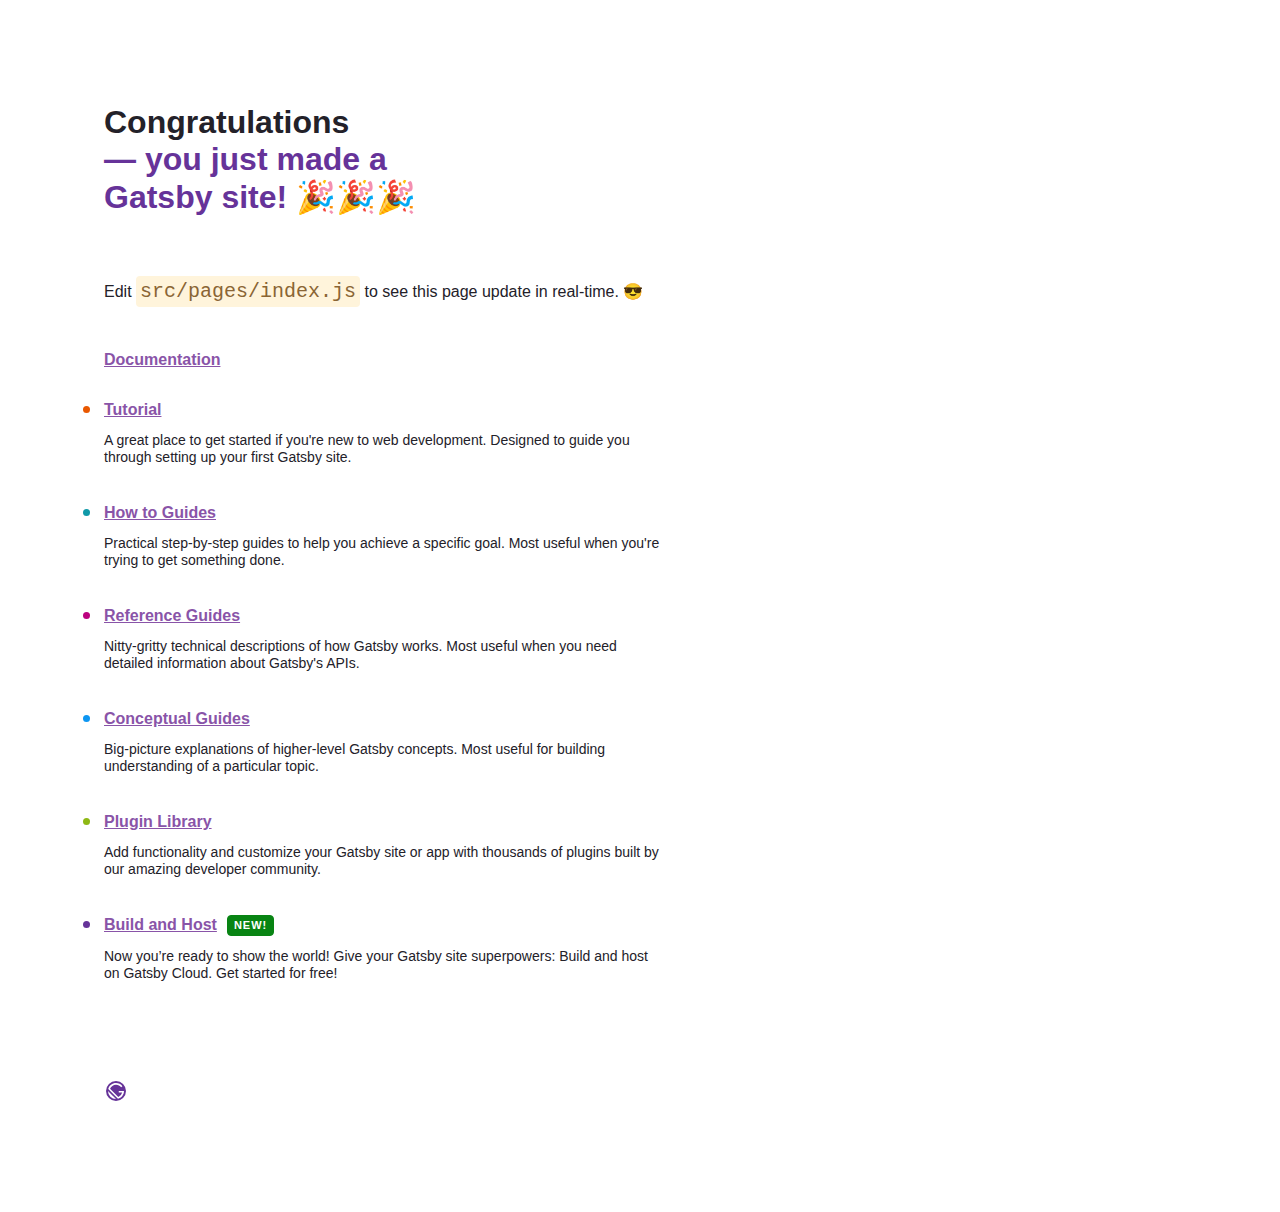
==== index.html @ 8d3f22c3 "Updates" ====
<!DOCTYPE html><html><head><meta charSet="utf-8"/><meta http-equiv="x-ua-compatible" content="ie=edge"/><meta name="viewport" content="width=device-width, initial-scale=1, shrink-to-fit=no"/><meta name="generator" content="Gatsby 4.9.3"/><link as="script" rel="preload" href="/webpack-runtime-1eed45b65fffa1e64640.js"/><link as="script" rel="preload" href="/framework-7eca8ff71fce01f8f701.js"/><link as="script" rel="preload" href="/app-fc68737819771c75db82.js"/><link as="script" rel="preload" href="/component---src-pages-index-js-da474a74a6dff9e1861c.js"/><link as="fetch" rel="preload" href="/page-data/index/page-data.json" crossorigin="anonymous"/><link as="fetch" rel="preload" href="/page-data/app-data.json" crossorigin="anonymous"/></head><body><div id="___gatsby"><div style="outline:none" tabindex="-1" id="gatsby-focus-wrapper"><main style="color:#232129;padding:96px;font-family:-apple-system, Roboto, sans-serif, serif"><title>Home Page</title><h1 style="margin-top:0;margin-bottom:64px;max-width:320px">Congratulations<br/><span style="color:#663399">— you just made a Gatsby site! </span><span role="img" aria-label="Party popper emojis">🎉🎉🎉</span></h1><p style="margin-bottom:48px">Edit <code style="color:#8A6534;padding:4px;background-color:#FFF4DB;font-size:1.25rem;border-radius:4px">src/pages/index.js</code> to see this page update in real-time.<!-- --> <span role="img" aria-label="Sunglasses smiley emoji">😎</span></p><ul style="margin-bottom:96px;padding-left:0"><li style="color:#8954A8;font-weight:bold;font-size:16px;vertical-align:5%;list-style-type:none;margin-bottom:24px"><a style="color:#8954A8;font-weight:bold;font-size:16px;vertical-align:5%" href="https://www.gatsbyjs.com/docs/?utm_source=starter&amp;utm_medium=start-page&amp;utm_campaign=minimal-starter">Documentation</a></li><li style="font-weight:300;font-size:24px;max-width:560px;margin-bottom:30px;color:#E95800"><span><a style="color:#8954A8;font-weight:bold;font-size:16px;vertical-align:5%" href="https://www.gatsbyjs.com/docs/tutorial/?utm_source=starter&amp;utm_medium=start-page&amp;utm_campaign=minimal-starter">Tutorial</a><p style="color:#232129;font-size:14px;margin-top:10px;margin-bottom:0;line-height:1.25">A great place to get started if you&#x27;re new to web development. Designed to guide you through setting up your first Gatsby site.</p></span></li><li style="font-weight:300;font-size:24px;max-width:560px;margin-bottom:30px;color:#1099A8"><span><a style="color:#8954A8;font-weight:bold;font-size:16px;vertical-align:5%" href="https://www.gatsbyjs.com/docs/how-to/?utm_source=starter&amp;utm_medium=start-page&amp;utm_campaign=minimal-starter">How to Guides</a><p style="color:#232129;font-size:14px;margin-top:10px;margin-bottom:0;line-height:1.25">Practical step-by-step guides to help you achieve a specific goal. Most useful when you&#x27;re trying to get something done.</p></span></li><li style="font-weight:300;font-size:24px;max-width:560px;margin-bottom:30px;color:#BC027F"><span><a style="color:#8954A8;font-weight:bold;font-size:16px;vertical-align:5%" href="https://www.gatsbyjs.com/docs/reference/?utm_source=starter&amp;utm_medium=start-page&amp;utm_campaign=minimal-starter">Reference Guides</a><p style="color:#232129;font-size:14px;margin-top:10px;margin-bottom:0;line-height:1.25">Nitty-gritty technical descriptions of how Gatsby works. Most useful when you need detailed information about Gatsby&#x27;s APIs.</p></span></li><li style="font-weight:300;font-size:24px;max-width:560px;margin-bottom:30px;color:#0D96F2"><span><a style="color:#8954A8;font-weight:bold;font-size:16px;vertical-align:5%" href="https://www.gatsbyjs.com/docs/conceptual/?utm_source=starter&amp;utm_medium=start-page&amp;utm_campaign=minimal-starter">Conceptual Guides</a><p style="color:#232129;font-size:14px;margin-top:10px;margin-bottom:0;line-height:1.25">Big-picture explanations of higher-level Gatsby concepts. Most useful for building understanding of a particular topic.</p></span></li><li style="font-weight:300;font-size:24px;max-width:560px;margin-bottom:30px;color:#8EB814"><span><a style="color:#8954A8;font-weight:bold;font-size:16px;vertical-align:5%" href="https://www.gatsbyjs.com/plugins?utm_source=starter&amp;utm_medium=start-page&amp;utm_campaign=minimal-starter">Plugin Library</a><p style="color:#232129;font-size:14px;margin-top:10px;margin-bottom:0;line-height:1.25">Add functionality and customize your Gatsby site or app with thousands of plugins built by our amazing developer community.</p></span></li><li style="font-weight:300;font-size:24px;max-width:560px;margin-bottom:30px;color:#663399"><span><a style="color:#8954A8;font-weight:bold;font-size:16px;vertical-align:5%" href="https://www.gatsbyjs.com/cloud?utm_source=starter&amp;utm_medium=start-page&amp;utm_campaign=minimal-starter">Build and Host</a><span style="color:#fff;background-color:#088413;border:1px solid #088413;font-size:11px;font-weight:bold;letter-spacing:1px;border-radius:4px;padding:4px 6px;display:inline-block;position:relative;top:-2px;margin-left:10px;line-height:1" aria-label="New Badge">NEW!</span><p style="color:#232129;font-size:14px;margin-top:10px;margin-bottom:0;line-height:1.25">Now you’re ready to show the world! Give your Gatsby site superpowers: Build and host on Gatsby Cloud. Get started for free!</p></span></li></ul><img alt="Gatsby G Logo" src="data:image/svg+xml,%3Csvg width=&#x27;24&#x27; height=&#x27;24&#x27; fill=&#x27;none&#x27; xmlns=&#x27;http://www.w3.org/2000/svg&#x27;%3E%3Cpath d=&#x27;M12 2a10 10 0 110 20 10 10 0 010-20zm0 2c-3.73 0-6.86 2.55-7.75 6L14 19.75c3.45-.89 6-4.02 6-7.75h-5.25v1.5h3.45a6.37 6.37 0 01-3.89 4.44L6.06 9.69C7 7.31 9.3 5.63 12 5.63c2.13 0 4 1.04 5.18 2.65l1.23-1.06A7.959 7.959 0 0012 4zm-8 8a8 8 0 008 8c.04 0 .09 0-8-8z&#x27; fill=&#x27;%23639&#x27;/%3E%3C/svg%3E"/></main></div><div id="gatsby-announcer" style="position:absolute;top:0;width:1px;height:1px;padding:0;overflow:hidden;clip:rect(0, 0, 0, 0);white-space:nowrap;border:0" aria-live="assertive" aria-atomic="true"></div></div><script id="gatsby-script-loader">/*<![CDATA[*/window.pagePath="/";window.___webpackCompilationHash="edd0f408afcd5759e575";/*]]>*/</script><script id="gatsby-chunk-mapping">/*<![CDATA[*/window.___chunkMapping={"polyfill":["/polyfill-3806751150bd534a69c5.js"],"app":["/app-fc68737819771c75db82.js"],"component---src-pages-404-js":["/component---src-pages-404-js-e6f33b6b6a7e3839ff81.js"],"component---src-pages-index-js":["/component---src-pages-index-js-da474a74a6dff9e1861c.js"]};/*]]>*/</script><script src="/polyfill-3806751150bd534a69c5.js" nomodule=""></script><script src="/component---src-pages-index-js-da474a74a6dff9e1861c.js" async=""></script><script src="/app-fc68737819771c75db82.js" async=""></script><script src="/framework-7eca8ff71fce01f8f701.js" async=""></script><script src="/webpack-runtime-1eed45b65fffa1e64640.js" async=""></script></body></html>
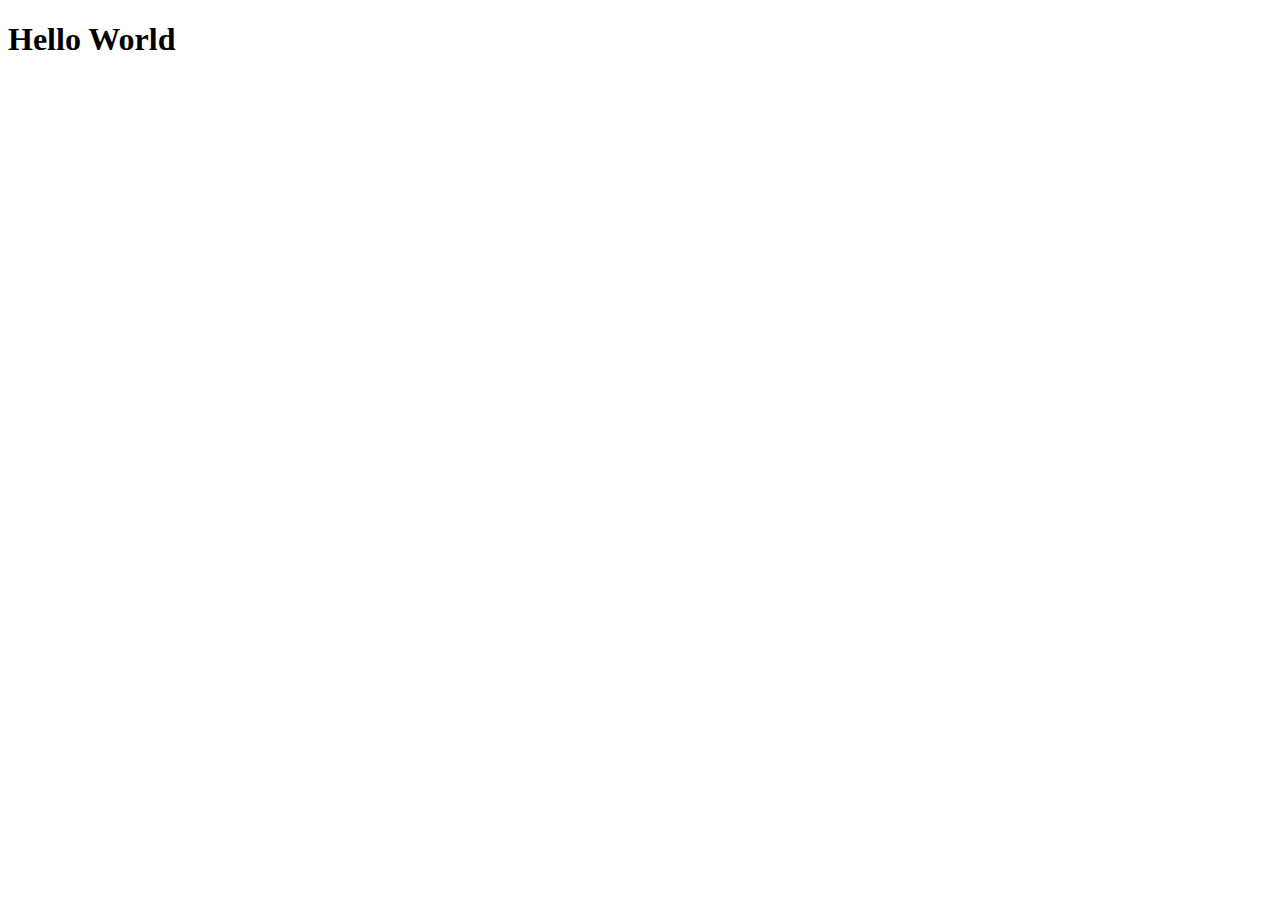
==== commit 80305b91: "Updates" ====
--- a/index.html
+++ b/index.html
@@ -1 +1 @@
-<!DOCTYPE html><html><head><meta charSet="utf-8"/><meta http-equiv="x-ua-compatible" content="ie=edge"/><meta name="viewport" content="width=device-width, initial-scale=1, shrink-to-fit=no"/><meta name="generator" content="Gatsby 4.9.3"/><link as="script" rel="preload" href="/webpack-runtime-1eed45b65fffa1e64640.js"/><link as="script" rel="preload" href="/framework-7eca8ff71fce01f8f701.js"/><link as="script" rel="preload" href="/app-fc68737819771c75db82.js"/><link as="script" rel="preload" href="/component---src-pages-index-js-da474a74a6dff9e1861c.js"/><link as="fetch" rel="preload" href="/page-data/index/page-data.json" crossorigin="anonymous"/><link as="fetch" rel="preload" href="/page-data/app-data.json" crossorigin="anonymous"/></head><body><div id="___gatsby"><div style="outline:none" tabindex="-1" id="gatsby-focus-wrapper"><main style="color:#232129;padding:96px;font-family:-apple-system, Roboto, sans-serif, serif"><title>Home Page</title><h1 style="margin-top:0;margin-bottom:64px;max-width:320px">Congratulations<br/><span style="color:#663399">— you just made a Gatsby site! </span><span role="img" aria-label="Party popper emojis">🎉🎉🎉</span></h1><p style="margin-bottom:48px">Edit <code style="color:#8A6534;padding:4px;background-color:#FFF4DB;font-size:1.25rem;border-radius:4px">src/pages/index.js</code> to see this page update in real-time.<!-- --> <span role="img" aria-label="Sunglasses smiley emoji">😎</span></p><ul style="margin-bottom:96px;padding-left:0"><li style="color:#8954A8;font-weight:bold;font-size:16px;vertical-align:5%;list-style-type:none;margin-bottom:24px"><a style="color:#8954A8;font-weight:bold;font-size:16px;vertical-align:5%" href="https://www.gatsbyjs.com/docs/?utm_source=starter&amp;utm_medium=start-page&amp;utm_campaign=minimal-starter">Documentation</a></li><li style="font-weight:300;font-size:24px;max-width:560px;margin-bottom:30px;color:#E95800"><span><a style="color:#8954A8;font-weight:bold;font-size:16px;vertical-align:5%" href="https://www.gatsbyjs.com/docs/tutorial/?utm_source=starter&amp;utm_medium=start-page&amp;utm_campaign=minimal-starter">Tutorial</a><p style="color:#232129;font-size:14px;margin-top:10px;margin-bottom:0;line-height:1.25">A great place to get started if you&#x27;re new to web development. Designed to guide you through setting up your first Gatsby site.</p></span></li><li style="font-weight:300;font-size:24px;max-width:560px;margin-bottom:30px;color:#1099A8"><span><a style="color:#8954A8;font-weight:bold;font-size:16px;vertical-align:5%" href="https://www.gatsbyjs.com/docs/how-to/?utm_source=starter&amp;utm_medium=start-page&amp;utm_campaign=minimal-starter">How to Guides</a><p style="color:#232129;font-size:14px;margin-top:10px;margin-bottom:0;line-height:1.25">Practical step-by-step guides to help you achieve a specific goal. Most useful when you&#x27;re trying to get something done.</p></span></li><li style="font-weight:300;font-size:24px;max-width:560px;margin-bottom:30px;color:#BC027F"><span><a style="color:#8954A8;font-weight:bold;font-size:16px;vertical-align:5%" href="https://www.gatsbyjs.com/docs/reference/?utm_source=starter&amp;utm_medium=start-page&amp;utm_campaign=minimal-starter">Reference Guides</a><p style="color:#232129;font-size:14px;margin-top:10px;margin-bottom:0;line-height:1.25">Nitty-gritty technical descriptions of how Gatsby works. Most useful when you need detailed information about Gatsby&#x27;s APIs.</p></span></li><li style="font-weight:300;font-size:24px;max-width:560px;margin-bottom:30px;color:#0D96F2"><span><a style="color:#8954A8;font-weight:bold;font-size:16px;vertical-align:5%" href="https://www.gatsbyjs.com/docs/conceptual/?utm_source=starter&amp;utm_medium=start-page&amp;utm_campaign=minimal-starter">Conceptual Guides</a><p style="color:#232129;font-size:14px;margin-top:10px;margin-bottom:0;line-height:1.25">Big-picture explanations of higher-level Gatsby concepts. Most useful for building understanding of a particular topic.</p></span></li><li style="font-weight:300;font-size:24px;max-width:560px;margin-bottom:30px;color:#8EB814"><span><a style="color:#8954A8;font-weight:bold;font-size:16px;vertical-align:5%" href="https://www.gatsbyjs.com/plugins?utm_source=starter&amp;utm_medium=start-page&amp;utm_campaign=minimal-starter">Plugin Library</a><p style="color:#232129;font-size:14px;margin-top:10px;margin-bottom:0;line-height:1.25">Add functionality and customize your Gatsby site or app with thousands of plugins built by our amazing developer community.</p></span></li><li style="font-weight:300;font-size:24px;max-width:560px;margin-bottom:30px;color:#663399"><span><a style="color:#8954A8;font-weight:bold;font-size:16px;vertical-align:5%" href="https://www.gatsbyjs.com/cloud?utm_source=starter&amp;utm_medium=start-page&amp;utm_campaign=minimal-starter">Build and Host</a><span style="color:#fff;background-color:#088413;border:1px solid #088413;font-size:11px;font-weight:bold;letter-spacing:1px;border-radius:4px;padding:4px 6px;display:inline-block;position:relative;top:-2px;margin-left:10px;line-height:1" aria-label="New Badge">NEW!</span><p style="color:#232129;font-size:14px;margin-top:10px;margin-bottom:0;line-height:1.25">Now you’re ready to show the world! Give your Gatsby site superpowers: Build and host on Gatsby Cloud. Get started for free!</p></span></li></ul><img alt="Gatsby G Logo" src="data:image/svg+xml,%3Csvg width=&#x27;24&#x27; height=&#x27;24&#x27; fill=&#x27;none&#x27; xmlns=&#x27;http://www.w3.org/2000/svg&#x27;%3E%3Cpath d=&#x27;M12 2a10 10 0 110 20 10 10 0 010-20zm0 2c-3.73 0-6.86 2.55-7.75 6L14 19.75c3.45-.89 6-4.02 6-7.75h-5.25v1.5h3.45a6.37 6.37 0 01-3.89 4.44L6.06 9.69C7 7.31 9.3 5.63 12 5.63c2.13 0 4 1.04 5.18 2.65l1.23-1.06A7.959 7.959 0 0012 4zm-8 8a8 8 0 008 8c.04 0 .09 0-8-8z&#x27; fill=&#x27;%23639&#x27;/%3E%3C/svg%3E"/></main></div><div id="gatsby-announcer" style="position:absolute;top:0;width:1px;height:1px;padding:0;overflow:hidden;clip:rect(0, 0, 0, 0);white-space:nowrap;border:0" aria-live="assertive" aria-atomic="true"></div></div><script id="gatsby-script-loader">/*<![CDATA[*/window.pagePath="/";window.___webpackCompilationHash="edd0f408afcd5759e575";/*]]>*/</script><script id="gatsby-chunk-mapping">/*<![CDATA[*/window.___chunkMapping={"polyfill":["/polyfill-3806751150bd534a69c5.js"],"app":["/app-fc68737819771c75db82.js"],"component---src-pages-404-js":["/component---src-pages-404-js-e6f33b6b6a7e3839ff81.js"],"component---src-pages-index-js":["/component---src-pages-index-js-da474a74a6dff9e1861c.js"]};/*]]>*/</script><script src="/polyfill-3806751150bd534a69c5.js" nomodule=""></script><script src="/component---src-pages-index-js-da474a74a6dff9e1861c.js" async=""></script><script src="/app-fc68737819771c75db82.js" async=""></script><script src="/framework-7eca8ff71fce01f8f701.js" async=""></script><script src="/webpack-runtime-1eed45b65fffa1e64640.js" async=""></script></body></html>+<!DOCTYPE html><html><head><meta charSet="utf-8"/><meta http-equiv="x-ua-compatible" content="ie=edge"/><meta name="viewport" content="width=device-width, initial-scale=1, shrink-to-fit=no"/><meta name="generator" content="Gatsby 4.9.3"/><link as="script" rel="preload" href="/webpack-runtime-d344e4d6f3b014ec2d24.js"/><link as="script" rel="preload" href="/framework-7eca8ff71fce01f8f701.js"/><link as="script" rel="preload" href="/app-11400058e12e785331b3.js"/><link as="script" rel="preload" href="/component---src-pages-index-js-91611c9c844c07a54d6a.js"/><link as="fetch" rel="preload" href="/page-data/index/page-data.json" crossorigin="anonymous"/><link as="fetch" rel="preload" href="/page-data/app-data.json" crossorigin="anonymous"/></head><body><div id="___gatsby"><div style="outline:none" tabindex="-1" id="gatsby-focus-wrapper"><h1>Hello World</h1></div><div id="gatsby-announcer" style="position:absolute;top:0;width:1px;height:1px;padding:0;overflow:hidden;clip:rect(0, 0, 0, 0);white-space:nowrap;border:0" aria-live="assertive" aria-atomic="true"></div></div><script id="gatsby-script-loader">/*<![CDATA[*/window.pagePath="/";window.___webpackCompilationHash="3d6cc2a4e36391bd20de";/*]]>*/</script><script id="gatsby-chunk-mapping">/*<![CDATA[*/window.___chunkMapping={"polyfill":["/polyfill-3806751150bd534a69c5.js"],"app":["/app-11400058e12e785331b3.js"],"component---src-pages-404-js":["/component---src-pages-404-js-cf820ae0138e128e3375.js"],"component---src-pages-index-js":["/component---src-pages-index-js-91611c9c844c07a54d6a.js"]};/*]]>*/</script><script src="/polyfill-3806751150bd534a69c5.js" nomodule=""></script><script src="/component---src-pages-index-js-91611c9c844c07a54d6a.js" async=""></script><script src="/app-11400058e12e785331b3.js" async=""></script><script src="/framework-7eca8ff71fce01f8f701.js" async=""></script><script src="/webpack-runtime-d344e4d6f3b014ec2d24.js" async=""></script></body></html>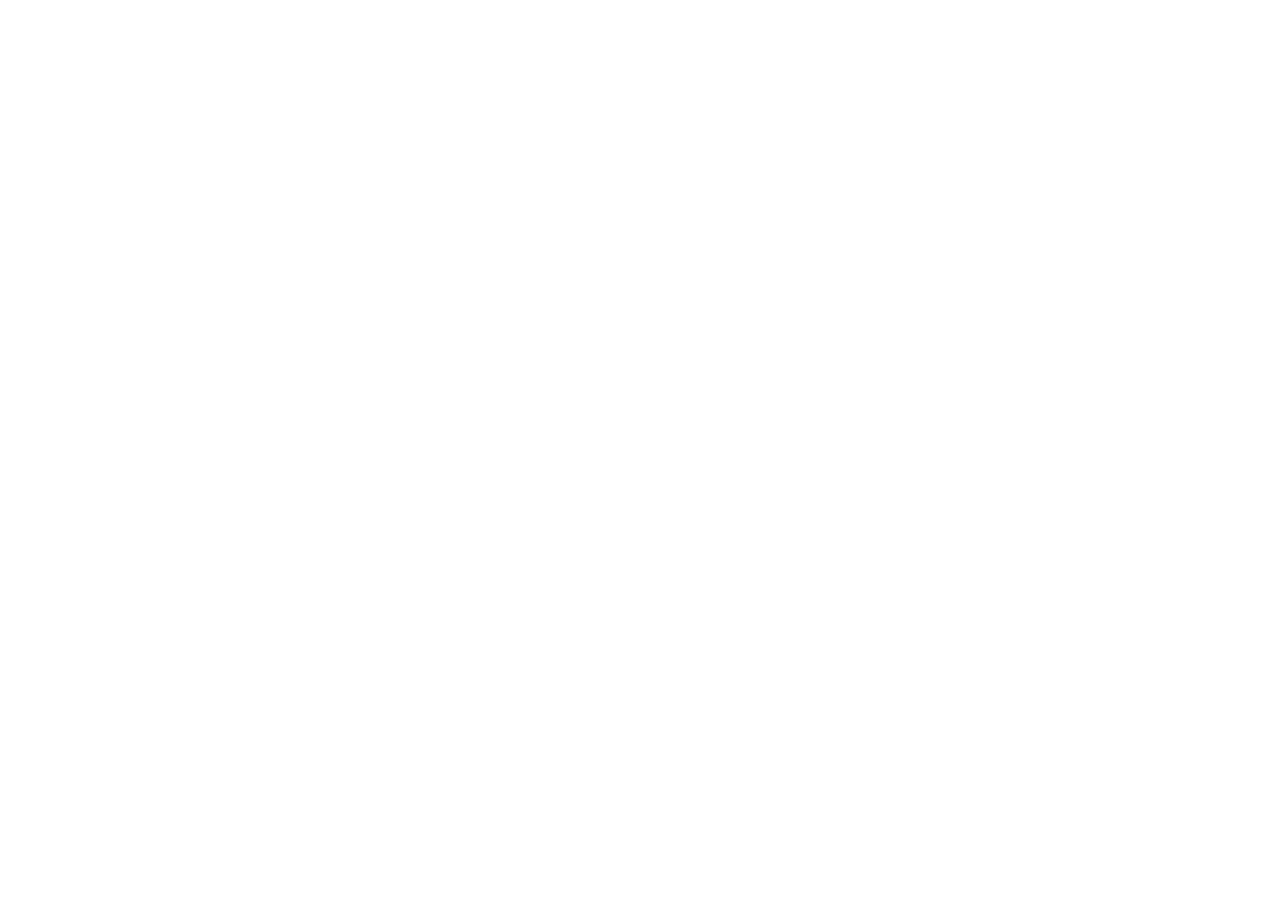
==== commit 5dca7535: "Updates" ====
--- a/index.html
+++ b/index.html
@@ -1 +1,19 @@
-<!DOCTYPE html><html><head><meta charSet="utf-8"/><meta http-equiv="x-ua-compatible" content="ie=edge"/><meta name="viewport" content="width=device-width, initial-scale=1, shrink-to-fit=no"/><meta name="generator" content="Gatsby 4.9.3"/><link as="script" rel="preload" href="/webpack-runtime-d344e4d6f3b014ec2d24.js"/><link as="script" rel="preload" href="/framework-7eca8ff71fce01f8f701.js"/><link as="script" rel="preload" href="/app-11400058e12e785331b3.js"/><link as="script" rel="preload" href="/component---src-pages-index-js-91611c9c844c07a54d6a.js"/><link as="fetch" rel="preload" href="/page-data/index/page-data.json" crossorigin="anonymous"/><link as="fetch" rel="preload" href="/page-data/app-data.json" crossorigin="anonymous"/></head><body><div id="___gatsby"><div style="outline:none" tabindex="-1" id="gatsby-focus-wrapper"><h1>Hello World</h1></div><div id="gatsby-announcer" style="position:absolute;top:0;width:1px;height:1px;padding:0;overflow:hidden;clip:rect(0, 0, 0, 0);white-space:nowrap;border:0" aria-live="assertive" aria-atomic="true"></div></div><script id="gatsby-script-loader">/*<![CDATA[*/window.pagePath="/";window.___webpackCompilationHash="3d6cc2a4e36391bd20de";/*]]>*/</script><script id="gatsby-chunk-mapping">/*<![CDATA[*/window.___chunkMapping={"polyfill":["/polyfill-3806751150bd534a69c5.js"],"app":["/app-11400058e12e785331b3.js"],"component---src-pages-404-js":["/component---src-pages-404-js-cf820ae0138e128e3375.js"],"component---src-pages-index-js":["/component---src-pages-index-js-91611c9c844c07a54d6a.js"]};/*]]>*/</script><script src="/polyfill-3806751150bd534a69c5.js" nomodule=""></script><script src="/component---src-pages-index-js-91611c9c844c07a54d6a.js" async=""></script><script src="/app-11400058e12e785331b3.js" async=""></script><script src="/framework-7eca8ff71fce01f8f701.js" async=""></script><script src="/webpack-runtime-d344e4d6f3b014ec2d24.js" async=""></script></body></html>+<!DOCTYPE html>
+<html lang="en">
+  <head>
+    <meta charset="utf-8" />
+    <link rel="icon" href="%PUBLIC_URL%/favicon.png" />
+    <meta name="viewport" content="width=device-width, initial-scale=1" />
+    <meta name="theme-color" content="#000000" />
+    <meta
+      name="description"
+      content="Web site created using create-react-app"
+    />
+    <link rel="apple-touch-icon" href="%PUBLIC_URL%/logo192.png" />
+    <title>Risk Grid</title>
+  </head>
+  <body>
+    <noscript>You need to enable JavaScript to run this app.</noscript>
+    <div id="root"></div>
+  </body>
+</html>
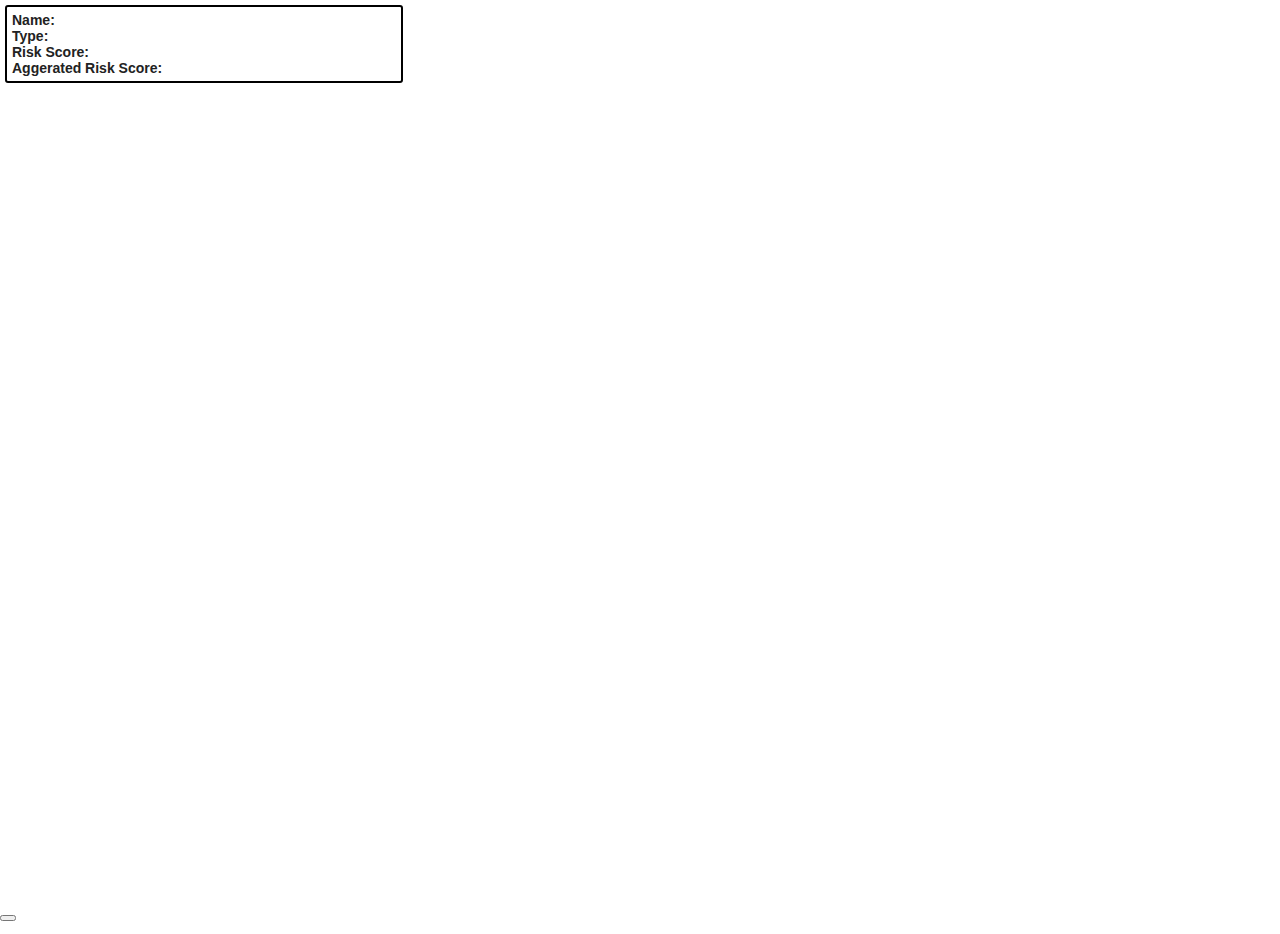
==== commit ec3df801: "Updates" ====
--- a/index.html
+++ b/index.html
@@ -1,19 +1 @@
-<!DOCTYPE html>
-<html lang="en">
-  <head>
-    <meta charset="utf-8" />
-    <link rel="icon" href="%PUBLIC_URL%/favicon.png" />
-    <meta name="viewport" content="width=device-width, initial-scale=1" />
-    <meta name="theme-color" content="#000000" />
-    <meta
-      name="description"
-      content="Web site created using create-react-app"
-    />
-    <link rel="apple-touch-icon" href="%PUBLIC_URL%/logo192.png" />
-    <title>Risk Grid</title>
-  </head>
-  <body>
-    <noscript>You need to enable JavaScript to run this app.</noscript>
-    <div id="root"></div>
-  </body>
-</html>
+<!doctype html><html lang="en"><head><meta charset="utf-8"/><link rel="icon" href="/favicon.png"/><meta name="viewport" content="width=device-width,initial-scale=1"/><meta name="theme-color" content="#000000"/><meta name="description" content="Web site created using create-react-app"/><link rel="apple-touch-icon" href="/logo192.png"/><title>Risk Grid</title><script defer="defer" src="/static/js/main.87cbba21.js"></script><link href="/static/css/main.9730abdd.css" rel="stylesheet"></head><body><noscript>You need to enable JavaScript to run this app.</noscript><div id="root"></div></body></html>--- a/static/css/main.9730abdd.css
+++ b/static/css/main.9730abdd.css
@@ -0,0 +1,2 @@
+body{-webkit-font-smoothing:antialiased;-moz-osx-font-smoothing:grayscale;font-family:-apple-system,BlinkMacSystemFont,Segoe UI,Roboto,Oxygen,Ubuntu,Cantarell,Fira Sans,Droid Sans,Helvetica Neue,sans-serif;margin:0}code{font-family:source-code-pro,Menlo,Monaco,Consolas,Courier New,monospace}.App{text-align:center}.App-logo{height:40vmin;pointer-events:none}@media (prefers-reduced-motion:no-preference){.App-logo{-webkit-animation:App-logo-spin 20s linear infinite;animation:App-logo-spin 20s linear infinite}}.App-header{align-items:center;background-color:#282c34;color:#fff;display:flex;flex-direction:column;font-size:calc(10px + 2vmin);justify-content:center;min-height:100vh}.App-link{color:#61dafb}@-webkit-keyframes App-logo-spin{0%{-webkit-transform:rotate(0deg);transform:rotate(0deg)}to{-webkit-transform:rotate(1turn);transform:rotate(1turn)}}@keyframes App-logo-spin{0%{-webkit-transform:rotate(0deg);transform:rotate(0deg)}to{-webkit-transform:rotate(1turn);transform:rotate(1turn)}}.inf-info{background-color:#fff;border:2px solid #000;border-radius:3px;color:#222;font-family:sans-serif;font-size:14px;margin-left:5px;margin-top:5px;padding:5px;position:absolute;width:30%}
+/*# sourceMappingURL=main.9730abdd.css.map*/